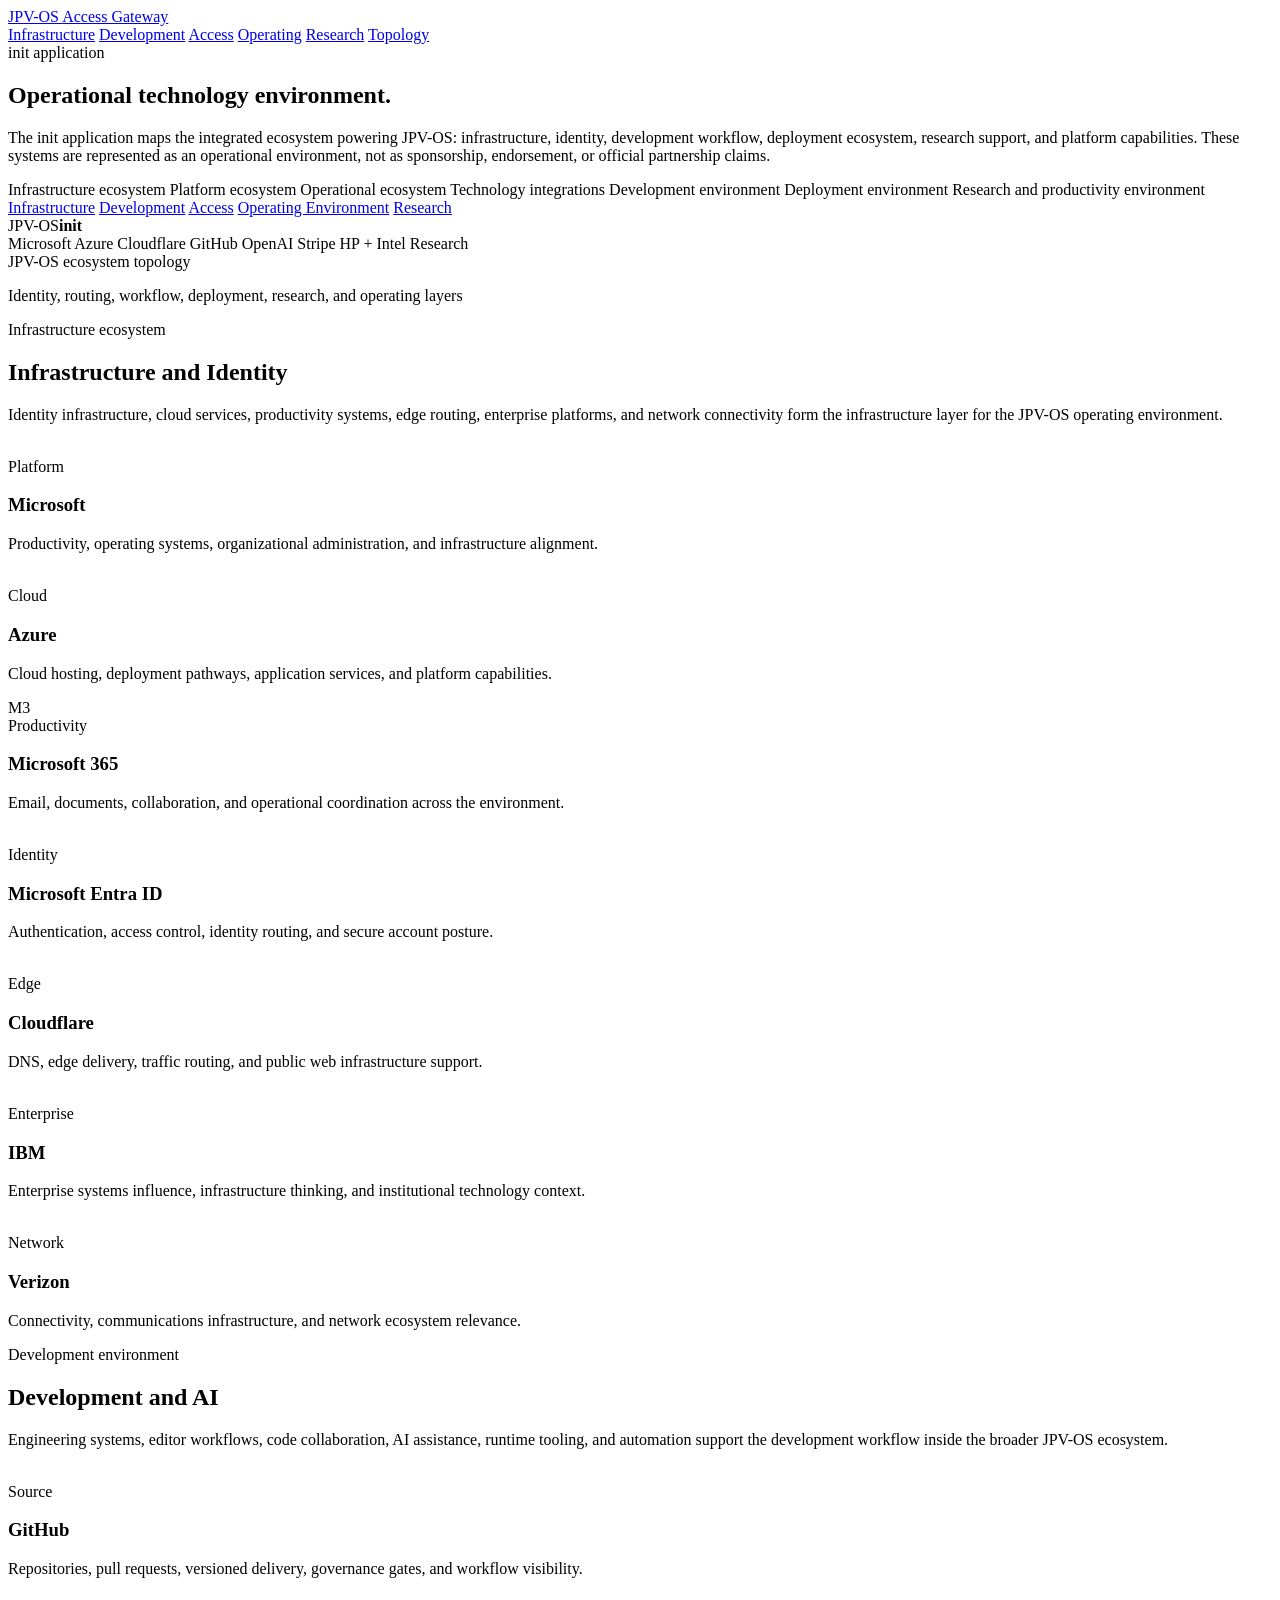
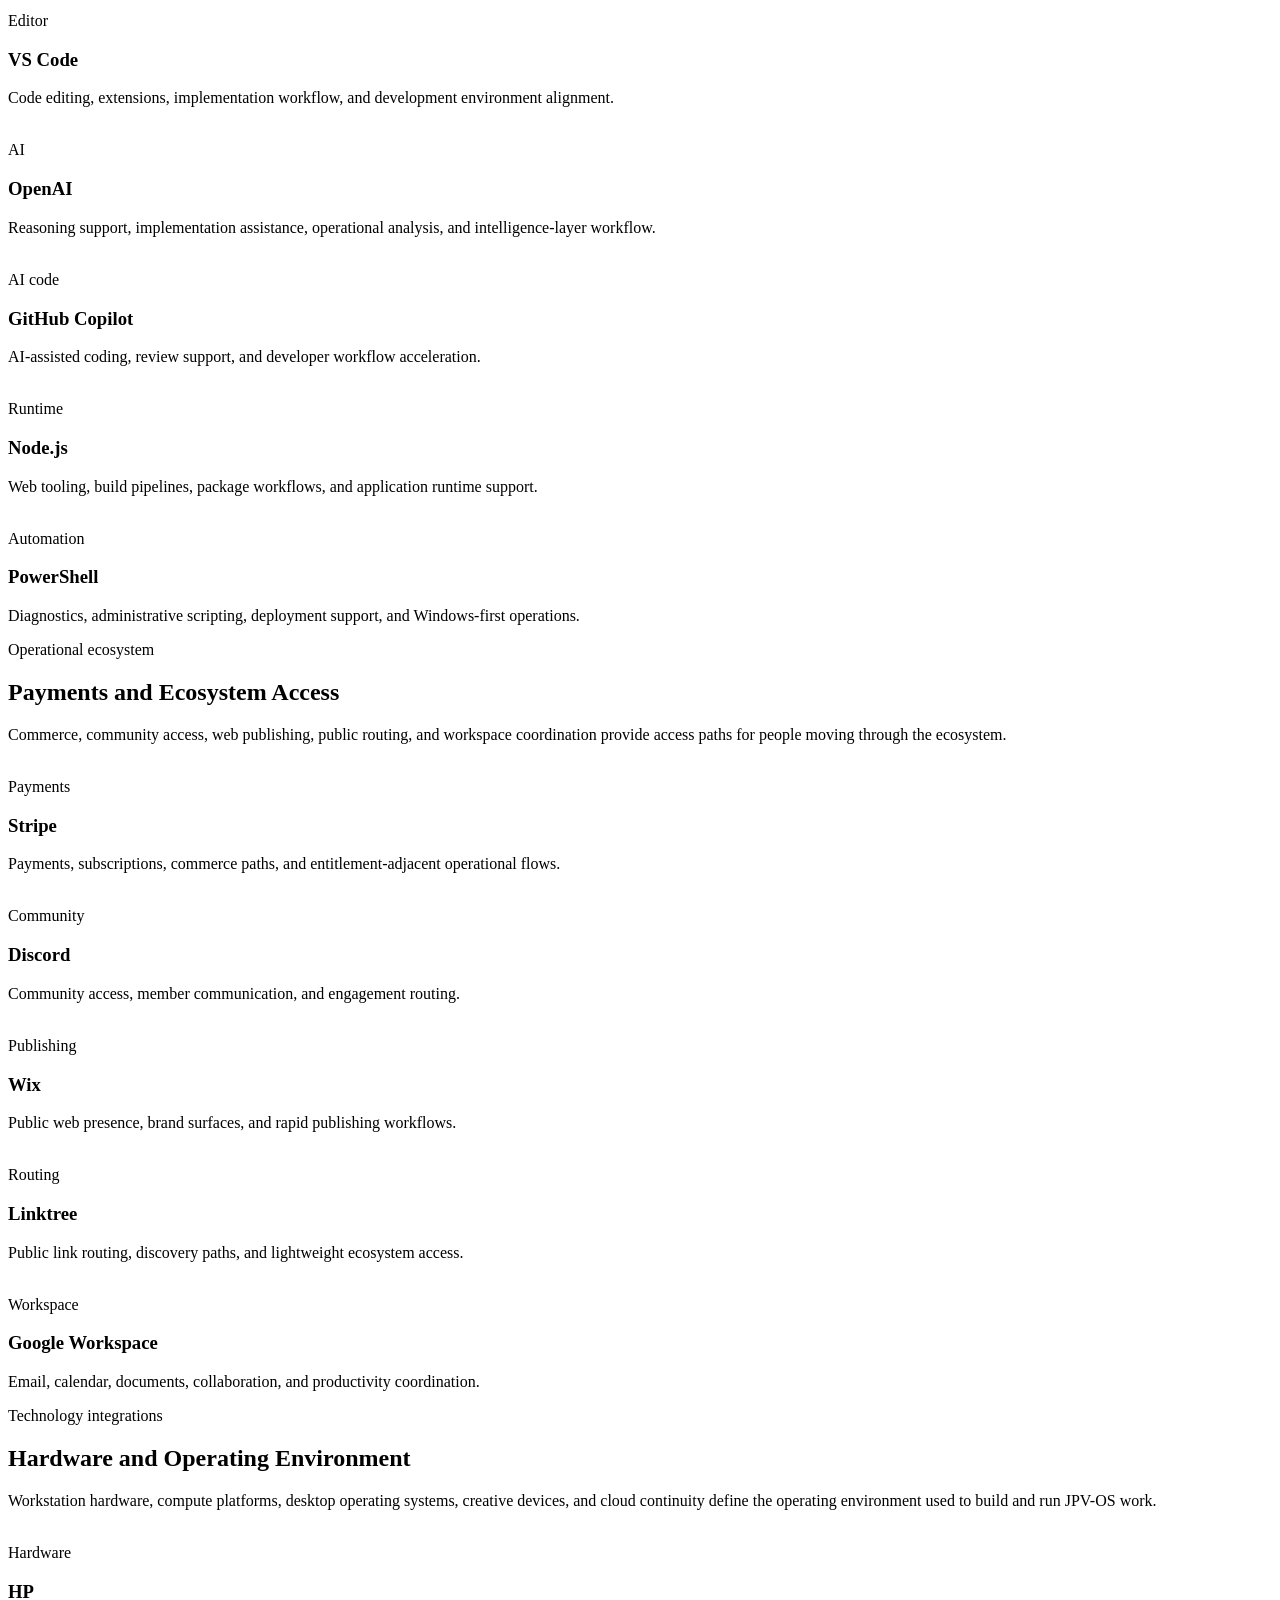
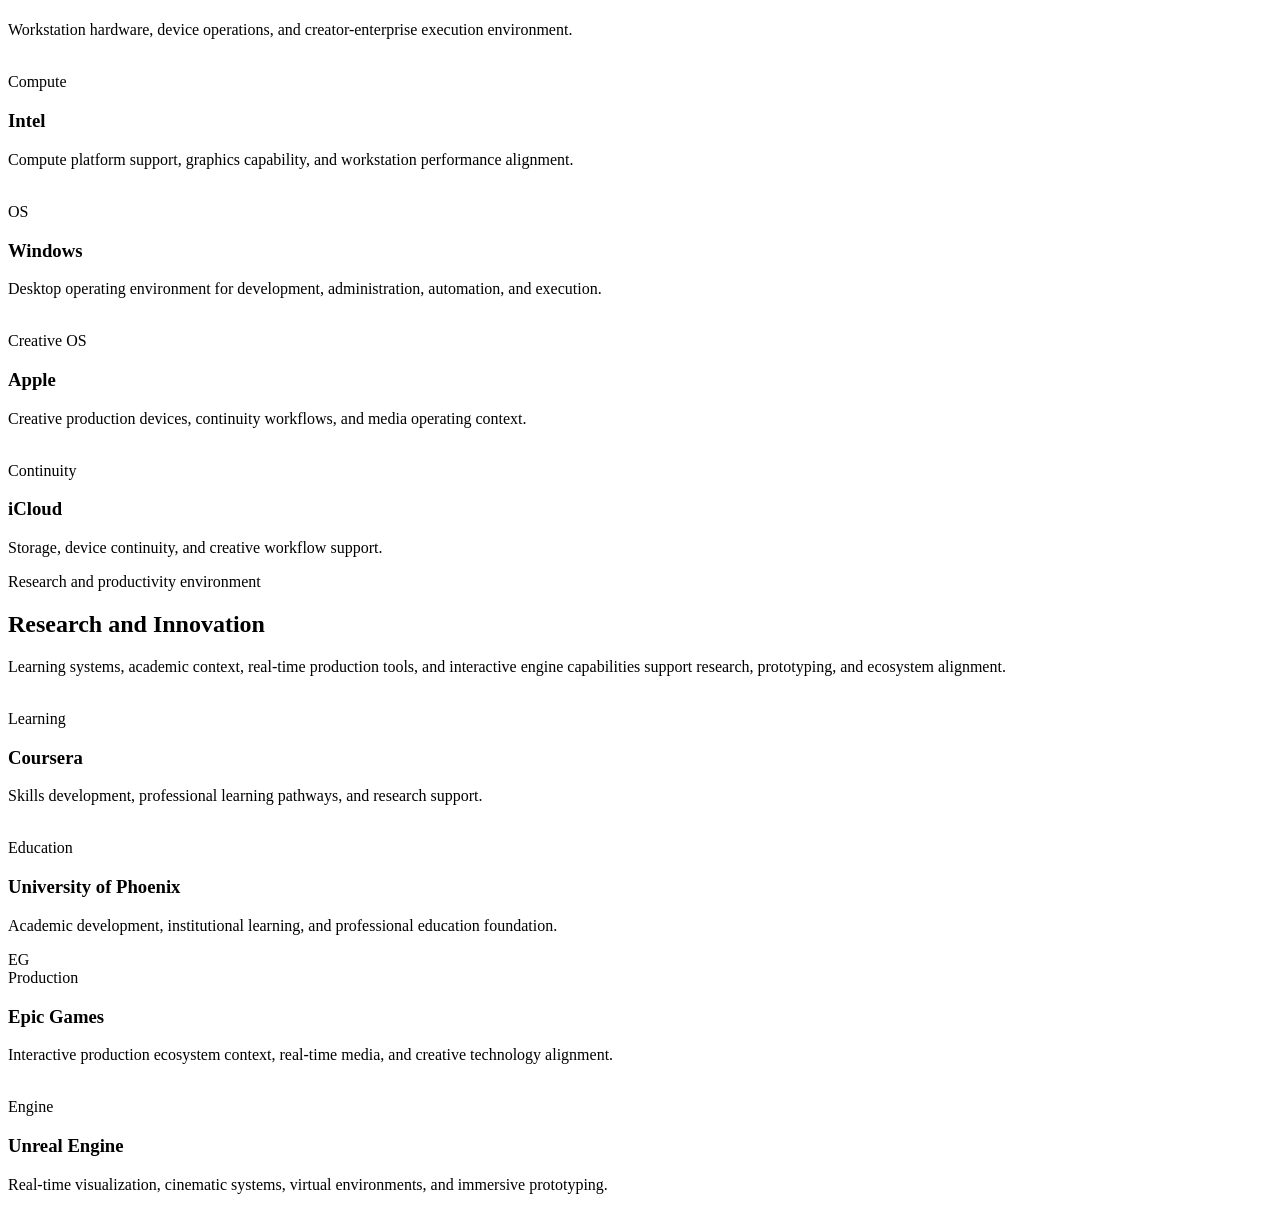
==== src/JPVOS/wwwroot/preview-init-ecosystem.html @ 2e7b837c "feat: Add new partner capabilities to ecosystem preview page for enhanced offerings" ====
<!doctype html>
<html lang="en">
<head>
    <meta charset="utf-8">
    <meta name="viewport" content="width=device-width, initial-scale=1">
    <title>JPV-OS init ecosystem preview</title>
    <link rel="stylesheet" href="/app.css?v=preview">
</head>
<body>
    <div class="jpv-app-shell">
        <header class="jpv-nav">
            <a class="jpv-nav-brand" href="/">
                <span class="jpv-nav-mark">JPV-OS</span>
                <span class="jpv-nav-subtitle">Access Gateway</span>
            </a>
            <nav class="jpv-nav-links" aria-label="Primary navigation">
                <a href="#infrastructure-identity" class="jpv-nav-link">Infrastructure</a>
                <a href="#development-ai" class="jpv-nav-link">Development</a>
                <a href="#ecosystem-access" class="jpv-nav-link">Access</a>
                <a href="#operating-environment" class="jpv-nav-link">Operating</a>
                <a href="#research-innovation" class="jpv-nav-link">Research</a>
                <a href="#topology" class="jpv-nav-link jpv-nav-access">Topology</a>
            </nav>
        </header>

        <main class="jpv-main">
            <section class="jpv-section partner-ecosystem-page">
                <div class="ecosystem-hero-grid">
                    <div class="ecosystem-hero-copy">
                        <div class="jpv-kicker">init application</div>
                        <h1 class="jpv-title">Operational technology environment.</h1>
                        <p class="jpv-lede">
                            The init application maps the integrated ecosystem powering JPV-OS: infrastructure,
                            identity, development workflow, deployment ecosystem, research support, and platform
                            capabilities. These systems are represented as an operational environment, not as
                            sponsorship, endorsement, or official partnership claims.
                        </p>
                        <div class="ecosystem-terms" aria-label="Ecosystem categories">
                            <span>Infrastructure ecosystem</span>
                            <span>Platform ecosystem</span>
                            <span>Operational ecosystem</span>
                            <span>Technology integrations</span>
                            <span>Development environment</span>
                            <span>Deployment environment</span>
                            <span>Research and productivity environment</span>
                        </div>
                        <nav class="ecosystem-command-bar" aria-label="Partner ecosystem sections">
                            <a class="home-button primary" href="#infrastructure-identity">Infrastructure</a>
                            <a class="home-button" href="#development-ai">Development</a>
                            <a class="home-button" href="#ecosystem-access">Access</a>
                            <a class="home-button" href="#operating-environment">Operating Environment</a>
                            <a class="home-button" href="#research-innovation">Research</a>
                        </nav>
                    </div>

                    <div id="topology" class="infrastructure-map">
                        <div class="map-orbit orbit-one"></div>
                        <div class="map-orbit orbit-two"></div>
                        <div class="map-orbit orbit-three"></div>
                        <div class="map-route route-one"></div>
                        <div class="map-route route-two"></div>
                        <div class="map-route route-three"></div>
                        <div class="map-core"><span>JPV-OS</span><strong>init</strong></div>
                        <span class="partner-node" style="left:50%; top:18%;"><span class="partner-node-dot"></span><span class="partner-node-label">Microsoft</span></span>
                        <span class="partner-node" style="left:72%; top:28%;"><span class="partner-node-dot"></span><span class="partner-node-label">Azure</span></span>
                        <span class="partner-node" style="left:84%; top:52%;"><span class="partner-node-dot"></span><span class="partner-node-label">Cloudflare</span></span>
                        <span class="partner-node" style="left:64%; top:72%;"><span class="partner-node-dot"></span><span class="partner-node-label">GitHub</span></span>
                        <span class="partner-node" style="left:38%; top:78%;"><span class="partner-node-dot"></span><span class="partner-node-label">OpenAI</span></span>
                        <span class="partner-node" style="left:18%; top:58%;"><span class="partner-node-dot"></span><span class="partner-node-label">Stripe</span></span>
                        <span class="partner-node" style="left:20%; top:34%;"><span class="partner-node-dot"></span><span class="partner-node-label">HP + Intel</span></span>
                        <span class="partner-node partner-node-core" style="left:46%; top:50%;"><span class="partner-node-dot"></span><span class="partner-node-label">Research</span></span>
                        <div class="map-caption">
                            <span>JPV-OS ecosystem topology</span>
                            <p>Identity, routing, workflow, deployment, research, and operating layers</p>
                        </div>
                    </div>
                </div>

                <section id="infrastructure-identity" class="partner-category-section">
                    <div class="partner-category-copy">
                        <span class="partner-category-label">Infrastructure ecosystem</span>
                        <h2>Infrastructure and Identity</h2>
                        <p>Identity infrastructure, cloud services, productivity systems, edge routing, enterprise platforms, and network connectivity form the infrastructure layer for the JPV-OS operating environment.</p>
                    </div>
                    <div class="partner-category-map" aria-hidden="true"><span></span><span></span><span></span></div>
                    <div class="partner-capability-grid">
                        <article class="partner-capability-card"><div class="partner-capability-icon"><img src="/assets/partners/microsoft.svg" alt=""></div><div><span class="partner-layer">Platform</span><h3>Microsoft</h3><p>Productivity, operating systems, organizational administration, and infrastructure alignment.</p></div></article>
                        <article class="partner-capability-card"><div class="partner-capability-icon"><img src="/assets/partners/azure.svg" alt=""></div><div><span class="partner-layer">Cloud</span><h3>Azure</h3><p>Cloud hosting, deployment pathways, application services, and platform capabilities.</p></div></article>
                        <article class="partner-capability-card"><div class="partner-capability-icon"><span>M3</span></div><div><span class="partner-layer">Productivity</span><h3>Microsoft 365</h3><p>Email, documents, collaboration, and operational coordination across the environment.</p></div></article>
                        <article class="partner-capability-card"><div class="partner-capability-icon"><img src="/assets/partners/entra-id.svg" alt=""></div><div><span class="partner-layer">Identity</span><h3>Microsoft Entra ID</h3><p>Authentication, access control, identity routing, and secure account posture.</p></div></article>
                        <article class="partner-capability-card"><div class="partner-capability-icon"><img src="/assets/partners/cloudflare.svg" alt=""></div><div><span class="partner-layer">Edge</span><h3>Cloudflare</h3><p>DNS, edge delivery, traffic routing, and public web infrastructure support.</p></div></article>
                        <article class="partner-capability-card"><div class="partner-capability-icon"><img src="/assets/partners/ibm.svg" alt=""></div><div><span class="partner-layer">Enterprise</span><h3>IBM</h3><p>Enterprise systems influence, infrastructure thinking, and institutional technology context.</p></div></article>
                        <article class="partner-capability-card"><div class="partner-capability-icon"><img src="/assets/partners/verizon.svg" alt=""></div><div><span class="partner-layer">Network</span><h3>Verizon</h3><p>Connectivity, communications infrastructure, and network ecosystem relevance.</p></div></article>
                    </div>
                </section>

                <section id="development-ai" class="partner-category-section">
                    <div class="partner-category-copy">
                        <span class="partner-category-label">Development environment</span>
                        <h2>Development and AI</h2>
                        <p>Engineering systems, editor workflows, code collaboration, AI assistance, runtime tooling, and automation support the development workflow inside the broader JPV-OS ecosystem.</p>
                    </div>
                    <div class="partner-category-map" aria-hidden="true"><span></span><span></span><span></span></div>
                    <div class="partner-capability-grid">
                        <article class="partner-capability-card"><div class="partner-capability-icon"><img src="/assets/partners/github.svg" alt=""></div><div><span class="partner-layer">Source</span><h3>GitHub</h3><p>Repositories, pull requests, versioned delivery, governance gates, and workflow visibility.</p></div></article>
                        <article class="partner-capability-card"><div class="partner-capability-icon"><img src="/assets/partners/visual-studio-code.svg" alt=""></div><div><span class="partner-layer">Editor</span><h3>VS Code</h3><p>Code editing, extensions, implementation workflow, and development environment alignment.</p></div></article>
                        <article class="partner-capability-card"><div class="partner-capability-icon"><img src="/assets/partners/openai.svg" alt=""></div><div><span class="partner-layer">AI</span><h3>OpenAI</h3><p>Reasoning support, implementation assistance, operational analysis, and intelligence-layer workflow.</p></div></article>
                        <article class="partner-capability-card"><div class="partner-capability-icon"><img src="/assets/partners/github-copilot.svg" alt=""></div><div><span class="partner-layer">AI code</span><h3>GitHub Copilot</h3><p>AI-assisted coding, review support, and developer workflow acceleration.</p></div></article>
                        <article class="partner-capability-card"><div class="partner-capability-icon"><img src="/assets/partners/nodejs.svg" alt=""></div><div><span class="partner-layer">Runtime</span><h3>Node.js</h3><p>Web tooling, build pipelines, package workflows, and application runtime support.</p></div></article>
                        <article class="partner-capability-card"><div class="partner-capability-icon"><img src="/assets/partners/powershell.svg" alt=""></div><div><span class="partner-layer">Automation</span><h3>PowerShell</h3><p>Diagnostics, administrative scripting, deployment support, and Windows-first operations.</p></div></article>
                    </div>
                </section>

                <section id="ecosystem-access" class="partner-category-section">
                    <div class="partner-category-copy">
                        <span class="partner-category-label">Operational ecosystem</span>
                        <h2>Payments and Ecosystem Access</h2>
                        <p>Commerce, community access, web publishing, public routing, and workspace coordination provide access paths for people moving through the ecosystem.</p>
                    </div>
                    <div class="partner-category-map" aria-hidden="true"><span></span><span></span><span></span></div>
                    <div class="partner-capability-grid">
                        <article class="partner-capability-card"><div class="partner-capability-icon"><img src="/assets/partners/stripe.svg" alt=""></div><div><span class="partner-layer">Payments</span><h3>Stripe</h3><p>Payments, subscriptions, commerce paths, and entitlement-adjacent operational flows.</p></div></article>
                        <article class="partner-capability-card"><div class="partner-capability-icon"><img src="/assets/partners/discord.svg" alt=""></div><div><span class="partner-layer">Community</span><h3>Discord</h3><p>Community access, member communication, and engagement routing.</p></div></article>
                        <article class="partner-capability-card"><div class="partner-capability-icon"><img src="/assets/partners/wix.svg" alt=""></div><div><span class="partner-layer">Publishing</span><h3>Wix</h3><p>Public web presence, brand surfaces, and rapid publishing workflows.</p></div></article>
                        <article class="partner-capability-card"><div class="partner-capability-icon"><img src="/assets/partners/linktree.svg" alt=""></div><div><span class="partner-layer">Routing</span><h3>Linktree</h3><p>Public link routing, discovery paths, and lightweight ecosystem access.</p></div></article>
                        <article class="partner-capability-card"><div class="partner-capability-icon"><img src="/assets/partners/google-workspace.svg" alt=""></div><div><span class="partner-layer">Workspace</span><h3>Google Workspace</h3><p>Email, calendar, documents, collaboration, and productivity coordination.</p></div></article>
                    </div>
                </section>

                <section id="operating-environment" class="partner-category-section">
                    <div class="partner-category-copy">
                        <span class="partner-category-label">Technology integrations</span>
                        <h2>Hardware and Operating Environment</h2>
                        <p>Workstation hardware, compute platforms, desktop operating systems, creative devices, and cloud continuity define the operating environment used to build and run JPV-OS work.</p>
                    </div>
                    <div class="partner-category-map" aria-hidden="true"><span></span><span></span><span></span></div>
                    <div class="partner-capability-grid">
                        <article class="partner-capability-card"><div class="partner-capability-icon"><img src="/assets/partners/hp.svg" alt=""></div><div><span class="partner-layer">Hardware</span><h3>HP</h3><p>Workstation hardware, device operations, and creator-enterprise execution environment.</p></div></article>
                        <article class="partner-capability-card"><div class="partner-capability-icon"><img src="/assets/partners/intel.svg" alt=""></div><div><span class="partner-layer">Compute</span><h3>Intel</h3><p>Compute platform support, graphics capability, and workstation performance alignment.</p></div></article>
                        <article class="partner-capability-card"><div class="partner-capability-icon"><img src="/assets/partners/windows.svg" alt=""></div><div><span class="partner-layer">OS</span><h3>Windows</h3><p>Desktop operating environment for development, administration, automation, and execution.</p></div></article>
                        <article class="partner-capability-card"><div class="partner-capability-icon"><img src="/assets/partners/apple-icloud.svg" alt=""></div><div><span class="partner-layer">Creative OS</span><h3>Apple</h3><p>Creative production devices, continuity workflows, and media operating context.</p></div></article>
                        <article class="partner-capability-card"><div class="partner-capability-icon"><img src="/assets/partners/icloud.svg" alt=""></div><div><span class="partner-layer">Continuity</span><h3>iCloud</h3><p>Storage, device continuity, and creative workflow support.</p></div></article>
                    </div>
                </section>

                <section id="research-innovation" class="partner-category-section">
                    <div class="partner-category-copy">
                        <span class="partner-category-label">Research and productivity environment</span>
                        <h2>Research and Innovation</h2>
                        <p>Learning systems, academic context, real-time production tools, and interactive engine capabilities support research, prototyping, and ecosystem alignment.</p>
                    </div>
                    <div class="partner-category-map" aria-hidden="true"><span></span><span></span><span></span></div>
                    <div class="partner-capability-grid">
                        <article class="partner-capability-card"><div class="partner-capability-icon"><img src="/assets/partners/coursera.svg" alt=""></div><div><span class="partner-layer">Learning</span><h3>Coursera</h3><p>Skills development, professional learning pathways, and research support.</p></div></article>
                        <article class="partner-capability-card"><div class="partner-capability-icon"><img src="/assets/partners/university-phoenix.svg" alt=""></div><div><span class="partner-layer">Education</span><h3>University of Phoenix</h3><p>Academic development, institutional learning, and professional education foundation.</p></div></article>
                        <article class="partner-capability-card"><div class="partner-capability-icon"><span>EG</span></div><div><span class="partner-layer">Production</span><h3>Epic Games</h3><p>Interactive production ecosystem context, real-time media, and creative technology alignment.</p></div></article>
                        <article class="partner-capability-card"><div class="partner-capability-icon"><img src="/assets/partners/unreal-editor.svg" alt=""></div><div><span class="partner-layer">Engine</span><h3>Unreal Engine</h3><p>Real-time visualization, cinematic systems, virtual environments, and immersive prototyping.</p></div></article>
                    </div>
                </section>
            </section>
        </main>
    </div>
</body>
</html>
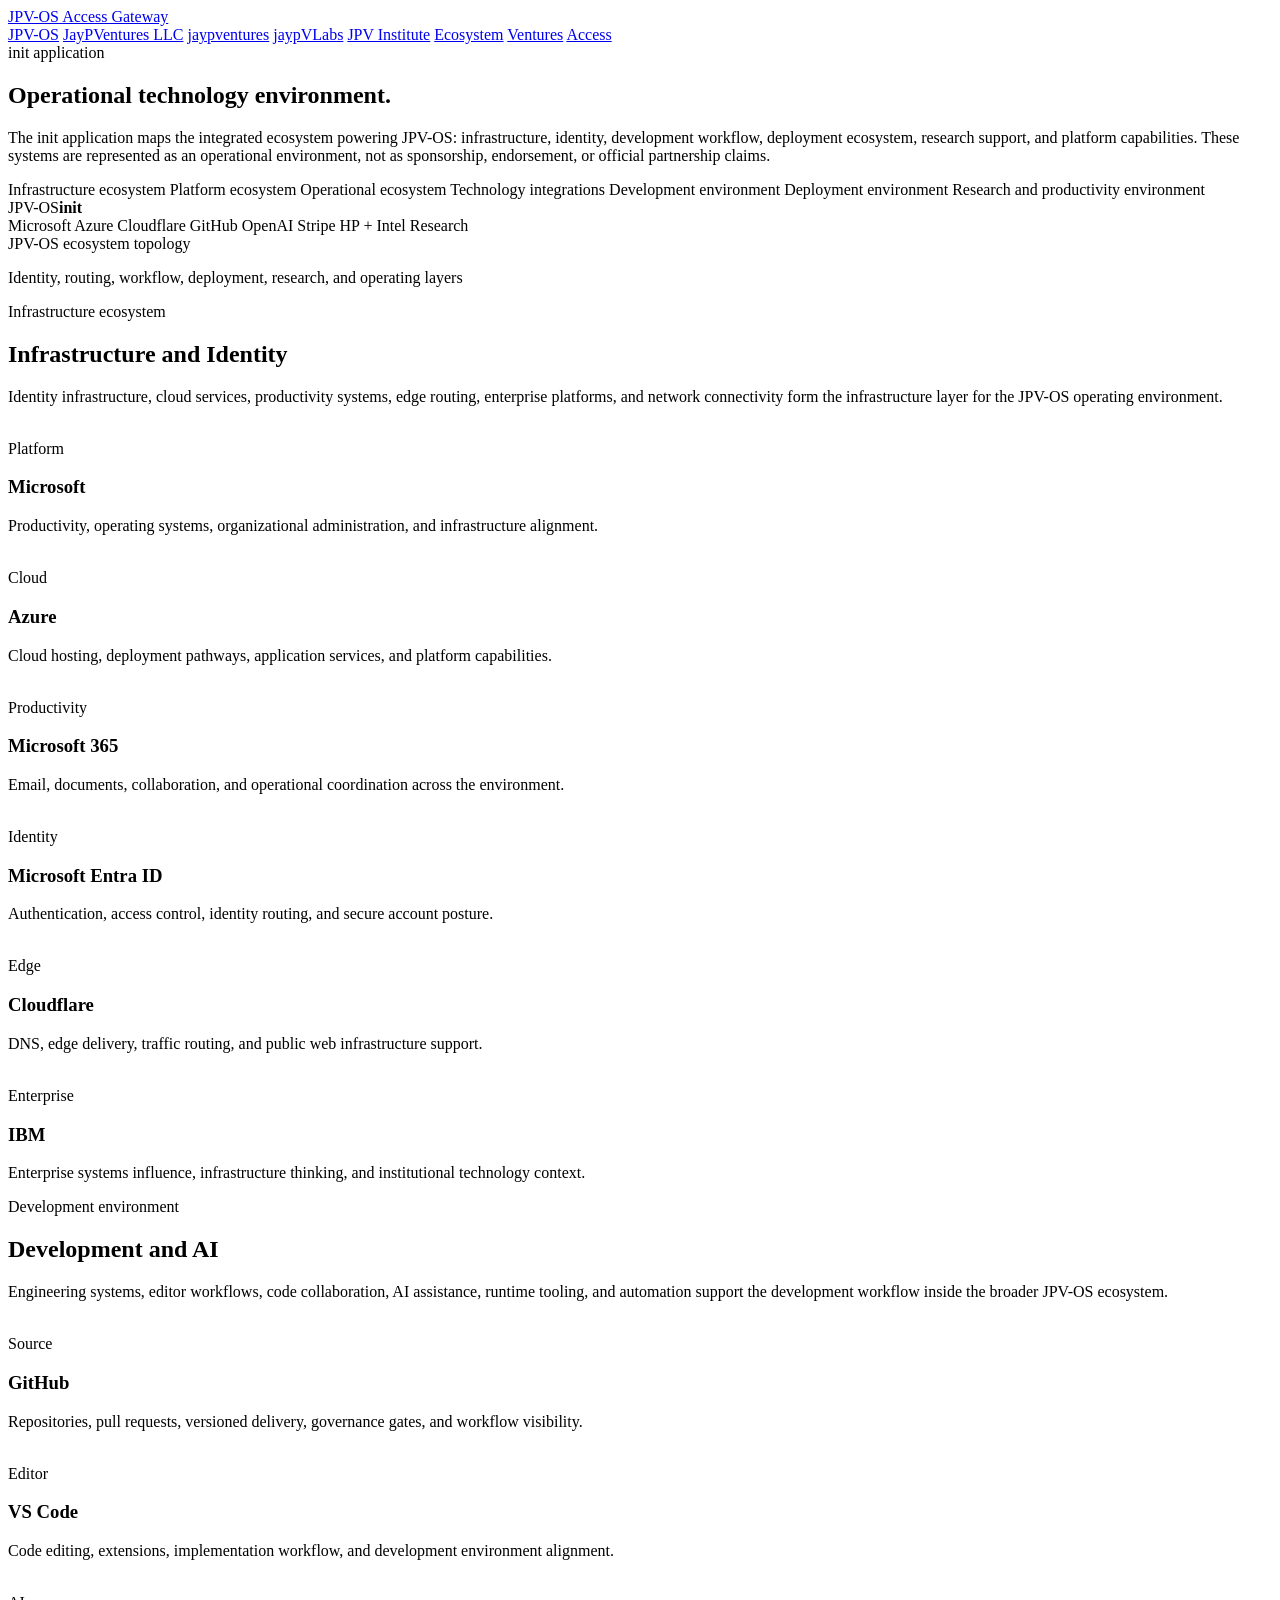
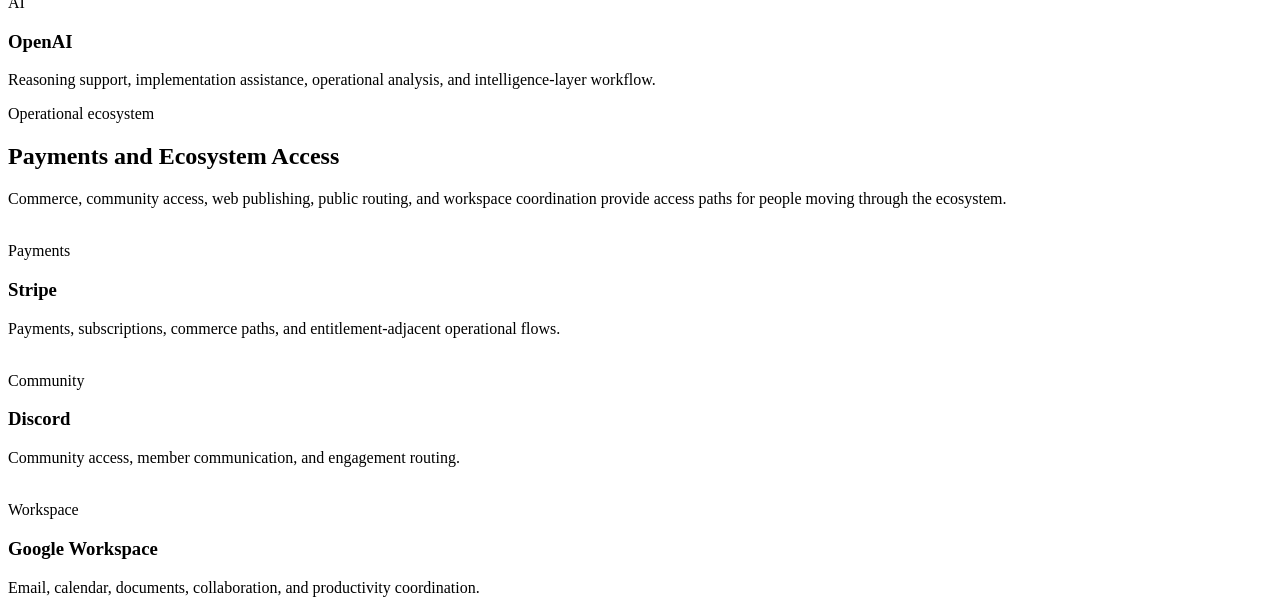
==== commit 5fa5b694: "Revert "feat: Revise partner ecosystem sections with improved navigation and new content for enhance" ====
--- a/src/JPVOS/wwwroot/preview-init-ecosystem.html
+++ b/src/JPVOS/wwwroot/preview-init-ecosystem.html
@@ -14,12 +14,14 @@
                 <span class="jpv-nav-subtitle">Access Gateway</span>
             </a>
             <nav class="jpv-nav-links" aria-label="Primary navigation">
-                <a href="#infrastructure-identity" class="jpv-nav-link">Infrastructure</a>
-                <a href="#development-ai" class="jpv-nav-link">Development</a>
-                <a href="#ecosystem-access" class="jpv-nav-link">Access</a>
-                <a href="#operating-environment" class="jpv-nav-link">Operating</a>
-                <a href="#research-innovation" class="jpv-nav-link">Research</a>
-                <a href="#topology" class="jpv-nav-link jpv-nav-access">Topology</a>
+                <a href="#" class="jpv-nav-link">JPV-OS</a>
+                <a href="#" class="jpv-nav-link">JayPVentures LLC</a>
+                <a href="#" class="jpv-nav-link">jaypventures</a>
+                <a href="#" class="jpv-nav-link">jaypVLabs</a>
+                <a href="#" class="jpv-nav-link">JPV Institute</a>
+                <a href="#" class="jpv-nav-link">Ecosystem</a>
+                <a href="#" class="jpv-nav-link">Ventures</a>
+                <a href="#" class="jpv-nav-link jpv-nav-access">Access</a>
             </nav>
         </header>
 
@@ -44,16 +46,9 @@
                             <span>Deployment environment</span>
                             <span>Research and productivity environment</span>
                         </div>
-                        <nav class="ecosystem-command-bar" aria-label="Partner ecosystem sections">
-                            <a class="home-button primary" href="#infrastructure-identity">Infrastructure</a>
-                            <a class="home-button" href="#development-ai">Development</a>
-                            <a class="home-button" href="#ecosystem-access">Access</a>
-                            <a class="home-button" href="#operating-environment">Operating Environment</a>
-                            <a class="home-button" href="#research-innovation">Research</a>
-                        </nav>
                     </div>
 
-                    <div id="topology" class="infrastructure-map">
+                    <div class="infrastructure-map">
                         <div class="map-orbit orbit-one"></div>
                         <div class="map-orbit orbit-two"></div>
                         <div class="map-orbit orbit-three"></div>
@@ -76,7 +71,7 @@
                     </div>
                 </div>
 
-                <section id="infrastructure-identity" class="partner-category-section">
+                <section class="partner-category-section">
                     <div class="partner-category-copy">
                         <span class="partner-category-label">Infrastructure ecosystem</span>
                         <h2>Infrastructure and Identity</h2>
@@ -86,15 +81,14 @@
                     <div class="partner-capability-grid">
                         <article class="partner-capability-card"><div class="partner-capability-icon"><img src="/assets/partners/microsoft.svg" alt=""></div><div><span class="partner-layer">Platform</span><h3>Microsoft</h3><p>Productivity, operating systems, organizational administration, and infrastructure alignment.</p></div></article>
                         <article class="partner-capability-card"><div class="partner-capability-icon"><img src="/assets/partners/azure.svg" alt=""></div><div><span class="partner-layer">Cloud</span><h3>Azure</h3><p>Cloud hosting, deployment pathways, application services, and platform capabilities.</p></div></article>
-                        <article class="partner-capability-card"><div class="partner-capability-icon"><span>M3</span></div><div><span class="partner-layer">Productivity</span><h3>Microsoft 365</h3><p>Email, documents, collaboration, and operational coordination across the environment.</p></div></article>
+                        <article class="partner-capability-card"><div class="partner-capability-icon"><img src="/assets/partners/microsoft.svg" alt=""></div><div><span class="partner-layer">Productivity</span><h3>Microsoft 365</h3><p>Email, documents, collaboration, and operational coordination across the environment.</p></div></article>
                         <article class="partner-capability-card"><div class="partner-capability-icon"><img src="/assets/partners/entra-id.svg" alt=""></div><div><span class="partner-layer">Identity</span><h3>Microsoft Entra ID</h3><p>Authentication, access control, identity routing, and secure account posture.</p></div></article>
                         <article class="partner-capability-card"><div class="partner-capability-icon"><img src="/assets/partners/cloudflare.svg" alt=""></div><div><span class="partner-layer">Edge</span><h3>Cloudflare</h3><p>DNS, edge delivery, traffic routing, and public web infrastructure support.</p></div></article>
                         <article class="partner-capability-card"><div class="partner-capability-icon"><img src="/assets/partners/ibm.svg" alt=""></div><div><span class="partner-layer">Enterprise</span><h3>IBM</h3><p>Enterprise systems influence, infrastructure thinking, and institutional technology context.</p></div></article>
-                        <article class="partner-capability-card"><div class="partner-capability-icon"><img src="/assets/partners/verizon.svg" alt=""></div><div><span class="partner-layer">Network</span><h3>Verizon</h3><p>Connectivity, communications infrastructure, and network ecosystem relevance.</p></div></article>
                     </div>
                 </section>
 
-                <section id="development-ai" class="partner-category-section">
+                <section class="partner-category-section">
                     <div class="partner-category-copy">
                         <span class="partner-category-label">Development environment</span>
                         <h2>Development and AI</h2>
@@ -103,15 +97,12 @@
                     <div class="partner-category-map" aria-hidden="true"><span></span><span></span><span></span></div>
                     <div class="partner-capability-grid">
                         <article class="partner-capability-card"><div class="partner-capability-icon"><img src="/assets/partners/github.svg" alt=""></div><div><span class="partner-layer">Source</span><h3>GitHub</h3><p>Repositories, pull requests, versioned delivery, governance gates, and workflow visibility.</p></div></article>
-                        <article class="partner-capability-card"><div class="partner-capability-icon"><img src="/assets/partners/visual-studio-code.svg" alt=""></div><div><span class="partner-layer">Editor</span><h3>VS Code</h3><p>Code editing, extensions, implementation workflow, and development environment alignment.</p></div></article>
+                        <article class="partner-capability-card"><div class="partner-capability-icon"><img src="/assets/partners/vscode.svg" alt=""></div><div><span class="partner-layer">Editor</span><h3>VS Code</h3><p>Code editing, extensions, implementation workflow, and development environment alignment.</p></div></article>
                         <article class="partner-capability-card"><div class="partner-capability-icon"><img src="/assets/partners/openai.svg" alt=""></div><div><span class="partner-layer">AI</span><h3>OpenAI</h3><p>Reasoning support, implementation assistance, operational analysis, and intelligence-layer workflow.</p></div></article>
-                        <article class="partner-capability-card"><div class="partner-capability-icon"><img src="/assets/partners/github-copilot.svg" alt=""></div><div><span class="partner-layer">AI code</span><h3>GitHub Copilot</h3><p>AI-assisted coding, review support, and developer workflow acceleration.</p></div></article>
-                        <article class="partner-capability-card"><div class="partner-capability-icon"><img src="/assets/partners/nodejs.svg" alt=""></div><div><span class="partner-layer">Runtime</span><h3>Node.js</h3><p>Web tooling, build pipelines, package workflows, and application runtime support.</p></div></article>
-                        <article class="partner-capability-card"><div class="partner-capability-icon"><img src="/assets/partners/powershell.svg" alt=""></div><div><span class="partner-layer">Automation</span><h3>PowerShell</h3><p>Diagnostics, administrative scripting, deployment support, and Windows-first operations.</p></div></article>
                     </div>
                 </section>
 
-                <section id="ecosystem-access" class="partner-category-section">
+                <section class="partner-category-section">
                     <div class="partner-category-copy">
                         <span class="partner-category-label">Operational ecosystem</span>
                         <h2>Payments and Ecosystem Access</h2>
@@ -121,40 +112,7 @@
                     <div class="partner-capability-grid">
                         <article class="partner-capability-card"><div class="partner-capability-icon"><img src="/assets/partners/stripe.svg" alt=""></div><div><span class="partner-layer">Payments</span><h3>Stripe</h3><p>Payments, subscriptions, commerce paths, and entitlement-adjacent operational flows.</p></div></article>
                         <article class="partner-capability-card"><div class="partner-capability-icon"><img src="/assets/partners/discord.svg" alt=""></div><div><span class="partner-layer">Community</span><h3>Discord</h3><p>Community access, member communication, and engagement routing.</p></div></article>
-                        <article class="partner-capability-card"><div class="partner-capability-icon"><img src="/assets/partners/wix.svg" alt=""></div><div><span class="partner-layer">Publishing</span><h3>Wix</h3><p>Public web presence, brand surfaces, and rapid publishing workflows.</p></div></article>
-                        <article class="partner-capability-card"><div class="partner-capability-icon"><img src="/assets/partners/linktree.svg" alt=""></div><div><span class="partner-layer">Routing</span><h3>Linktree</h3><p>Public link routing, discovery paths, and lightweight ecosystem access.</p></div></article>
                         <article class="partner-capability-card"><div class="partner-capability-icon"><img src="/assets/partners/google-workspace.svg" alt=""></div><div><span class="partner-layer">Workspace</span><h3>Google Workspace</h3><p>Email, calendar, documents, collaboration, and productivity coordination.</p></div></article>
-                    </div>
-                </section>
-
-                <section id="operating-environment" class="partner-category-section">
-                    <div class="partner-category-copy">
-                        <span class="partner-category-label">Technology integrations</span>
-                        <h2>Hardware and Operating Environment</h2>
-                        <p>Workstation hardware, compute platforms, desktop operating systems, creative devices, and cloud continuity define the operating environment used to build and run JPV-OS work.</p>
-                    </div>
-                    <div class="partner-category-map" aria-hidden="true"><span></span><span></span><span></span></div>
-                    <div class="partner-capability-grid">
-                        <article class="partner-capability-card"><div class="partner-capability-icon"><img src="/assets/partners/hp.svg" alt=""></div><div><span class="partner-layer">Hardware</span><h3>HP</h3><p>Workstation hardware, device operations, and creator-enterprise execution environment.</p></div></article>
-                        <article class="partner-capability-card"><div class="partner-capability-icon"><img src="/assets/partners/intel.svg" alt=""></div><div><span class="partner-layer">Compute</span><h3>Intel</h3><p>Compute platform support, graphics capability, and workstation performance alignment.</p></div></article>
-                        <article class="partner-capability-card"><div class="partner-capability-icon"><img src="/assets/partners/windows.svg" alt=""></div><div><span class="partner-layer">OS</span><h3>Windows</h3><p>Desktop operating environment for development, administration, automation, and execution.</p></div></article>
-                        <article class="partner-capability-card"><div class="partner-capability-icon"><img src="/assets/partners/apple-icloud.svg" alt=""></div><div><span class="partner-layer">Creative OS</span><h3>Apple</h3><p>Creative production devices, continuity workflows, and media operating context.</p></div></article>
-                        <article class="partner-capability-card"><div class="partner-capability-icon"><img src="/assets/partners/icloud.svg" alt=""></div><div><span class="partner-layer">Continuity</span><h3>iCloud</h3><p>Storage, device continuity, and creative workflow support.</p></div></article>
-                    </div>
-                </section>
-
-                <section id="research-innovation" class="partner-category-section">
-                    <div class="partner-category-copy">
-                        <span class="partner-category-label">Research and productivity environment</span>
-                        <h2>Research and Innovation</h2>
-                        <p>Learning systems, academic context, real-time production tools, and interactive engine capabilities support research, prototyping, and ecosystem alignment.</p>
-                    </div>
-                    <div class="partner-category-map" aria-hidden="true"><span></span><span></span><span></span></div>
-                    <div class="partner-capability-grid">
-                        <article class="partner-capability-card"><div class="partner-capability-icon"><img src="/assets/partners/coursera.svg" alt=""></div><div><span class="partner-layer">Learning</span><h3>Coursera</h3><p>Skills development, professional learning pathways, and research support.</p></div></article>
-                        <article class="partner-capability-card"><div class="partner-capability-icon"><img src="/assets/partners/university-phoenix.svg" alt=""></div><div><span class="partner-layer">Education</span><h3>University of Phoenix</h3><p>Academic development, institutional learning, and professional education foundation.</p></div></article>
-                        <article class="partner-capability-card"><div class="partner-capability-icon"><span>EG</span></div><div><span class="partner-layer">Production</span><h3>Epic Games</h3><p>Interactive production ecosystem context, real-time media, and creative technology alignment.</p></div></article>
-                        <article class="partner-capability-card"><div class="partner-capability-icon"><img src="/assets/partners/unreal-editor.svg" alt=""></div><div><span class="partner-layer">Engine</span><h3>Unreal Engine</h3><p>Real-time visualization, cinematic systems, virtual environments, and immersive prototyping.</p></div></article>
                     </div>
                 </section>
             </section>
